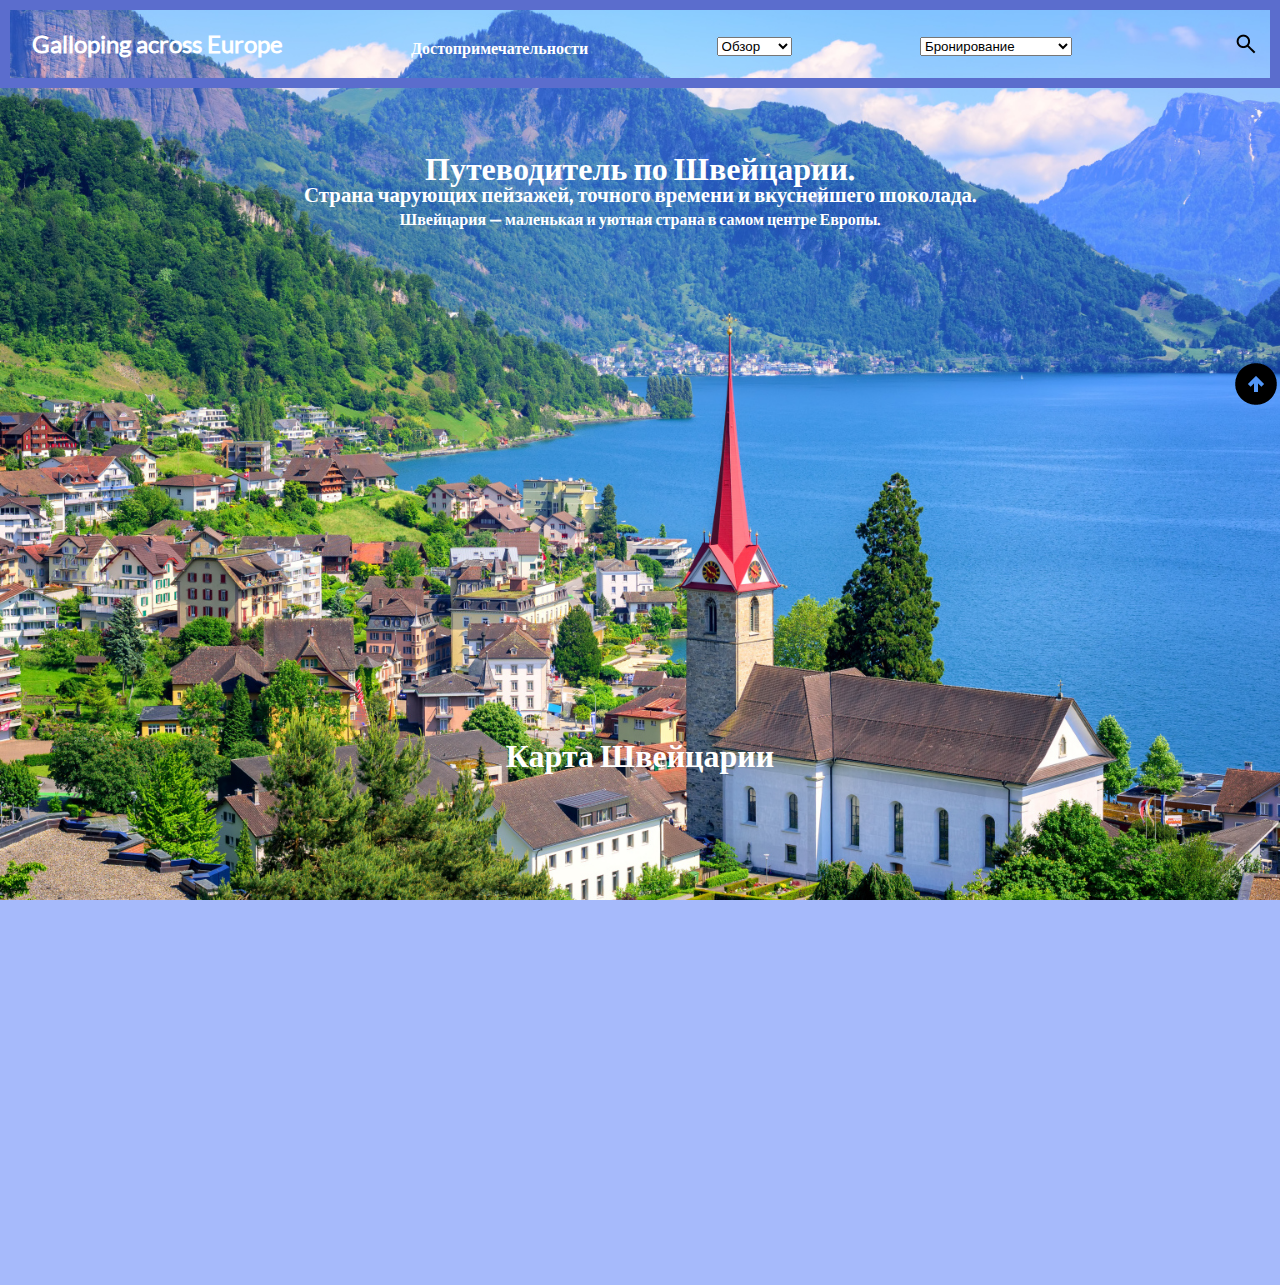
==== index.html @ faf363d3 "lesson06" ====
<!DOCTYPE html>
<html lang="en">

<head>
    <meta charset="UTF-8">
    <meta http-equiv="X-UA-Compatible" content="IE=edge">
    <meta name="viewport" content="width=device-width, initial-scale=1.0">
    <title>Galloping across Europe</title>
    <link rel="stylesheet" href="styles/reset.css">
    <link rel="stylesheet" href="styles/style.css">
</head>

<body>
    <div class="container">
        <div class="fixed__link">
            <a href="#top">
                <img src="./images/arrow.png" alt="anchor">
            </a>
        </div>
        <header class="header__heading">
            <h1 class="header__top">
                Galloping across Europe
            </h1>
            <p>
                <a class="header__link" href="pages/landmark.html">
                    Достопримечательности
                </a>
            </p>
            <p class="header__select">
                <select name="type" id="">
                    <option value="all-type">
                        Обзор
                    </option>
                    <option value="cities">
                        Города
                    </option>
                    <option value="region">
                        Регионы
                    </option>
                </select>
            </p>
            <p class="header__select">
                <select name="type" id="">
                    <option value="all-type">
                        Бронирование
                    </option>
                    <option value="hotels">
                        Отели
                    </option>
                    <option value="car_rental">
                        Прокат автомобилей
                    </option>
                    <option value="flights">
                        Полеты
                    </option>
                </select>
            </p>
            <!-- <p class="menu__link"><a class="menu__item" href="#">Бронирование</a>
            <ul class="submenu">
                <li class="submenu__item"><a href="" class="submenu__link">sub1</a></li>
                <li class="submenu__item"><a href="" class="submenu__link">sub2</a></li>
                <li class="submenu__item"><a href="" class="submenu__link">sub3</a></li>
            </ul>
            </p> -->
            <a class="button" href="#">
                <span>
                    <input class="button__prepend" type="image" src="./images/search.jpg" alt="search">
                </span>
            </a>
        </header>
        <main class="main">
            <section class="section">
                <h2>
                    Путеводитель по Швейцарии.
                </h2>
                <h3>
                    Страна чарующих пейзажей, точного времени и вкуснейшего шоколада.
                </h3>
                <h4>
                    Швейцария — маленькая и уютная страна в самом центре Европы.
                </h4>
            </section>
        </main>
        <footer class="footer">
            <h2 class="footer__head">
                Карта Швейцарии
            </h2>
            <iframe class="footer__map"
                src="https://www.google.com/maps/embed?pb=!1m18!1m12!1m3!1d1398134.5474670362!2d7.103037897328578!3d46.80959393620904!2m3!1f0!2f0!3f0!3m2!1i1024!2i768!4f13.1!3m3!1m2!1s0x478c64ef6f596d61%3A0x5c56b5110fcb7b15!2z0KjQstC10LnRhtCw0YDQuNGP!5e0!3m2!1sru!2sit!4v1668614863647!5m2!1sru!2sit"
                width="600" height="450" style="border:0;" allowfullscreen="" loading="lazy"
                referrerpolicy="no-referrer-when-downgrade">
            </iframe>
        </footer>
    </div>
</body>

</html>
---- styles/style.css ----
@font-face {
    font-family: "Lato-Regular";
    src: url(/fonts/Lato-Regular.ttf);
}

.container /* 10 */{
    font-family: "Lato-Regular";
    display: flex;
    flex-direction: column;
    background-color: rgb(166, 186, 251);
    background-image: url(../images/country.jpg);
    width: 100%;
    background-repeat: no-repeat;
    background-position: center center;
    background-attachment: fixed;
    background-size: cover;
}

.fixed__link /* 10 */ {
    display: block;
    position: fixed;
    top: 40%;
    right: 0;
}

.header__heading /* 10 */ {
    display: flex;
    color: #ffffff;
    padding-bottom: 1.24%;
    border: solid #5B6DCD 10px;
    align-items: flex-end;
    padding: 1.7%;
    justify-content: space-between;
}

.header__top /* 10 */ {
    display: flex;
    font-weight: bold;
    font-size: x-large;
    align-items: center;
    color: #ffffff;
}
/* .menu__link {
    display: inline-block;
    font-size: 1rem;
    outline: 2px solid black;
}

.menu__item {
    outline: 2px solid black;
}
.menu__link:hover .submenu {
    display: block;
}

.submenu {
    display: none;
    outline: 2px solid #000000;
} */

.button__prepend /* 10 */ {
    width: 50%;
    display: flex;
    align-items: flex-end;
    padding-left: 70%;
}

.header__select,
.header__link /* 10 */ {
    display: flex;
    font-weight: bold;
    
}


.header__link /* 10 */ {
    display: flex;
    text-decoration: none;
    color: #ffffff;
    align-items: flex-start;
}

.section,
.footer__head /* 10 */ {
    display: flex;
    text-align: center;
    flex-direction: column;
    color: #ffffff;
    padding-top: 5%;
}

h2 /* 1 */ {
    font-size: 200%;
    font-weight: bold;
    padding-bottom: 0,5%;
}

h3 /* 1 */ {
    font-size: 130%;
    font-weight: bold;
}

h4 /* 1 */ {
    font-size: 100%;
    font-weight: bold;
    padding-top: 0.5%;
}

/* Footer */

.footer__head /* 10 */ {
    display: flex;
    padding-top: 40%;
}

.footer__text /* 10 */ {
        display: flex;
        flex-direction: column;
        border-top: 2px solid #cacaca;
        color: #cacaca;
        align-items: center;
}

.footer__map /* 10 */ {
    display: flex;
    flex-direction: column;
    padding-top: 5%;
    width: 100%;
}
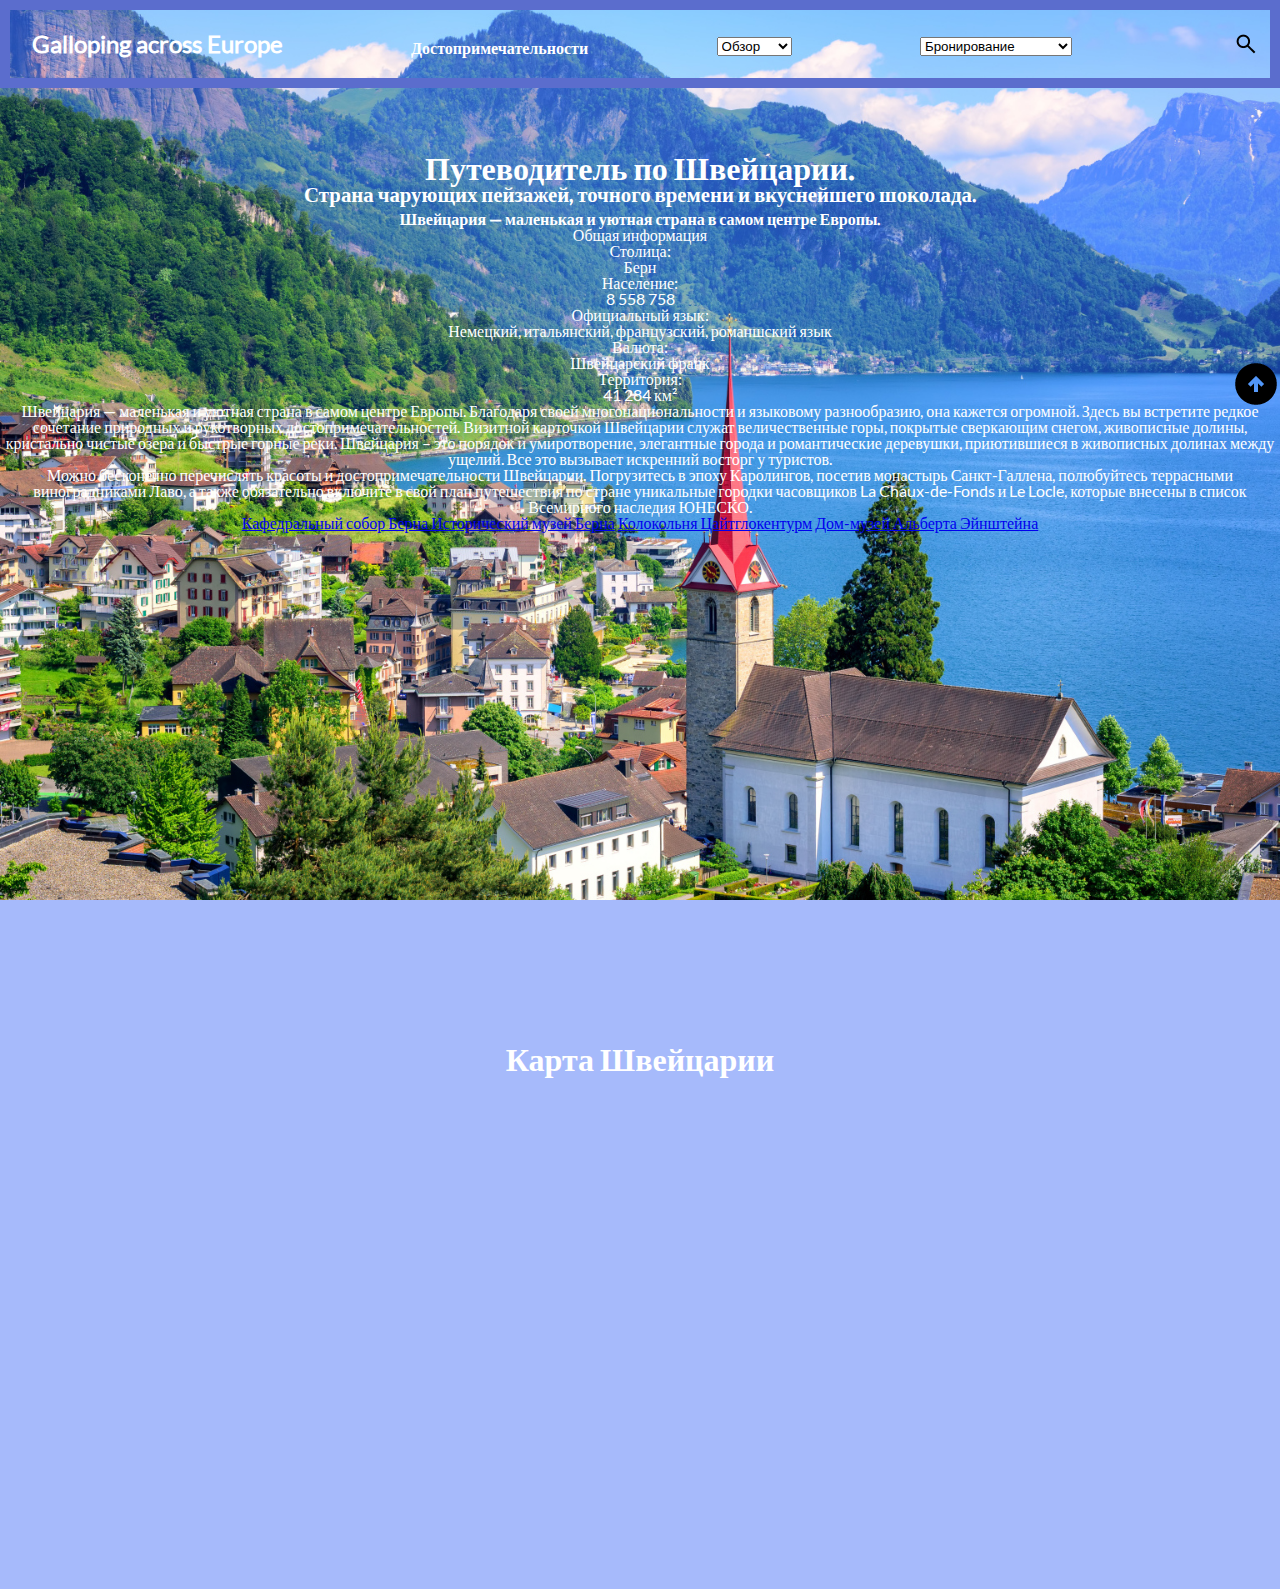
==== commit edf7661c: "add new file" ====
--- a/index.html
+++ b/index.html
@@ -55,13 +55,6 @@
                     </option>
                 </select>
             </p>
-            <!-- <p class="menu__link"><a class="menu__item" href="#">Бронирование</a>
-            <ul class="submenu">
-                <li class="submenu__item"><a href="" class="submenu__link">sub1</a></li>
-                <li class="submenu__item"><a href="" class="submenu__link">sub2</a></li>
-                <li class="submenu__item"><a href="" class="submenu__link">sub3</a></li>
-            </ul>
-            </p> -->
             <a class="button" href="#">
                 <span>
                     <input class="button__prepend" type="image" src="./images/search.jpg" alt="search">
@@ -79,6 +72,56 @@
                 <h4>
                     Швейцария — маленькая и уютная страна в самом центре Европы.
                 </h4>
+                <h5>
+                    Общая информация
+                </h5>
+                <span>
+                    <ul>
+                        <li>Столица:</li>
+                        <li>Берн</li>
+                    </ul>
+                    <ul>
+                        <li>Население:</li>
+                        <li>8 558 758</li>
+                    </ul>
+                    <ul>
+                        <li>Официальный язык:</li>
+                        <li>Немецкий, итальянский, французский, романшский язык</li>
+                    </ul>
+                    <ul>
+                        <li>Валюта:</li>
+                        <li>Швейцарский франк</li>
+                    </ul>
+                    <ul>
+                        <li>Территория:</li>
+                        <li>41 284 км²</li>
+                    </ul>
+                </span>
+                <p>
+                    Швейцария — маленькая и уютная страна в самом центре Европы. Благодаря своей многонациональности и
+                    языковому разнообразию, она кажется огромной. Здесь вы встретите редкое сочетание природных и
+                    рукотворных достопримечательностей. Визитной карточкой Швейцарии служат величественные горы,
+                    покрытые
+                    сверкающим снегом, живописные долины, кристально чистые озера и быстрые горные реки. Швейцария – это
+                    порядок и умиротворение, элегантные города и романтические деревушки, приютившиеся в живописных
+                    долинах
+                    между ущелий. Все это вызывает искренний восторг у туристов.</p>
+                <p>
+                    Можно бесконечно перечислять красоты и достопримечательности Швейцарии. Погрузитесь в эпоху
+                    Каролингов, посетив монастырь Санкт-Галлена, полюбуйтесь террасными виноградниками Лаво, а также
+                    обязательно включите в свой план путешествия по стране уникальные городки часовщиков La
+                    Chaux-de-Fonds и Le Locle, которые внесены в список Всемирного наследия ЮНЕСКО.</p>
+                <p class="section__link">
+                    <a href="https://planetofhotels.com/guide/ru/shveycariya/bern/kafedralnyy-sobor-berna">
+                        Кафедральный собор Берна
+                    </a>
+                    <a href="https://planetofhotels.com/guide/ru/shveycariya/bern/istoricheskiy-muzey-berna">
+                        Исторический музей Берна</a>
+                    <a href="https://planetofhotels.com/guide/ru/shveycariya/bern/kolokolnya-caytglokenturm">
+                        Колокольня Цайтглокентурм</a>
+                    <a href="https://planetofhotels.com/guide/ru/shveycariya/bern/dom-muzey-alberta-eynshteyna">
+                        Дом-музей Альберта Эйнштейна</a>
+                </p>
             </section>
         </main>
         <footer class="footer">
--- a/styles/style.css
+++ b/styles/style.css
@@ -9,6 +9,18 @@
     flex-direction: column;
     background-color: rgb(166, 186, 251);
     background-image: url(../images/country.jpg);
+    width: 100%;
+    background-repeat: no-repeat;
+    background-position: center center;
+    background-attachment: fixed;
+    background-size: cover;
+}
+
+.wrapper {
+    background-image: url(../images/backimage.jpg);
+    display: flex;
+    flex-direction: column;
+    background-color: #888888;
     width: 100%;
     background-repeat: no-repeat;
     background-position: center center;
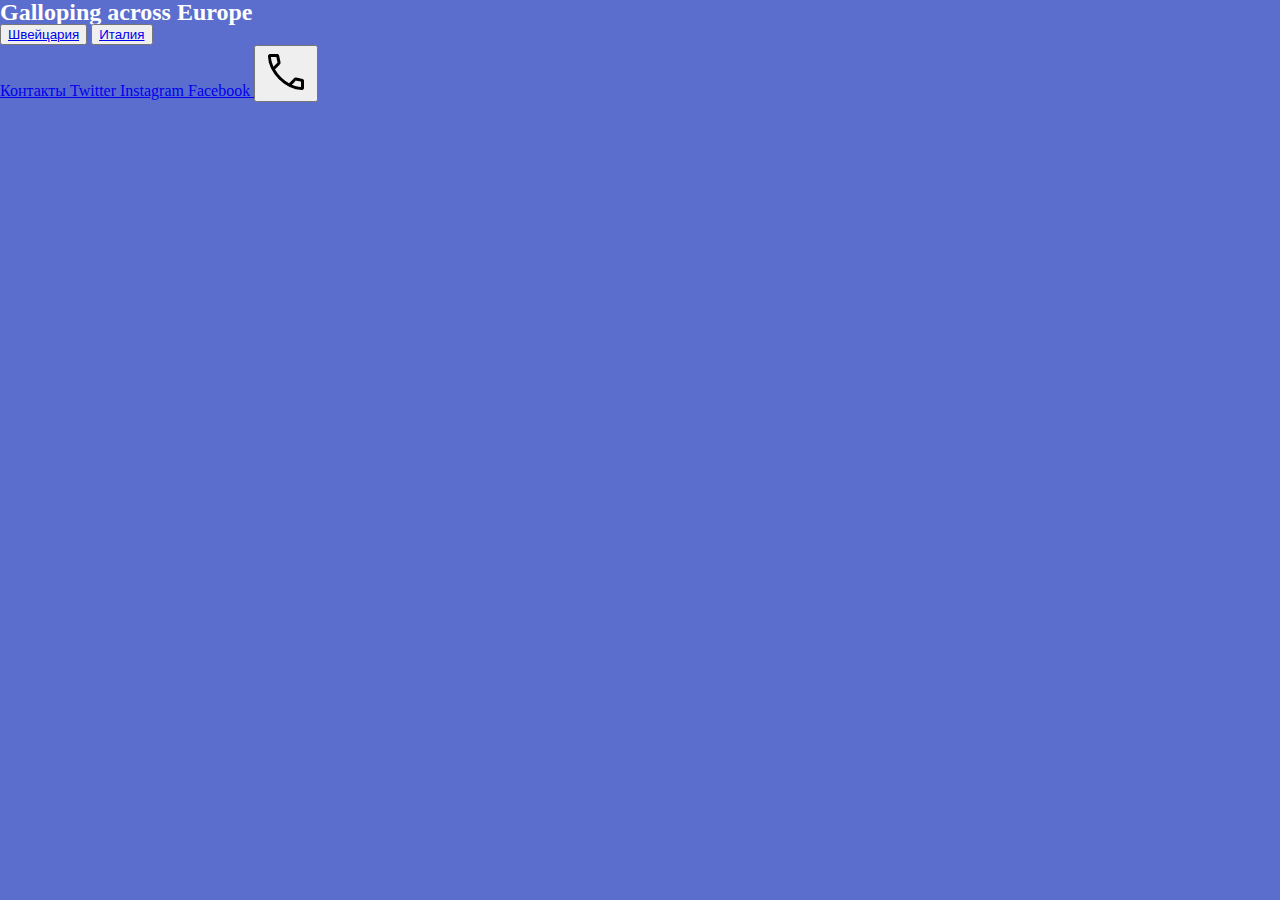
==== commit c27f7ee3: "new changes" ====
--- a/index.html
+++ b/index.html
@@ -10,130 +10,38 @@
     <link rel="stylesheet" href="styles/style.css">
 </head>
 
-<body>
-    <div class="container">
-        <div class="fixed__link">
-            <a href="#top">
-                <img src="./images/arrow.png" alt="anchor">
+<body id="container">
+    <div>
+        <h1 class="header__top">
+            Galloping across Europe
+        </h1>
+        <div>
+            <button>
+                <a href="pages/switzerland.html">Швейцария</a>
+            </button>
+            <button>
+                <a href="pages/italy.html">Италия</a>
+            </button>
+        </div>
+        <span class="footer__contact">
+            <a href="#">
+                Контакты
             </a>
-        </div>
-        <header class="header__heading">
-            <h1 class="header__top">
-                Galloping across Europe
-            </h1>
-            <p>
-                <a class="header__link" href="pages/landmark.html">
-                    Достопримечательности
-                </a>
-            </p>
-            <p class="header__select">
-                <select name="type" id="">
-                    <option value="all-type">
-                        Обзор
-                    </option>
-                    <option value="cities">
-                        Города
-                    </option>
-                    <option value="region">
-                        Регионы
-                    </option>
-                </select>
-            </p>
-            <p class="header__select">
-                <select name="type" id="">
-                    <option value="all-type">
-                        Бронирование
-                    </option>
-                    <option value="hotels">
-                        Отели
-                    </option>
-                    <option value="car_rental">
-                        Прокат автомобилей
-                    </option>
-                    <option value="flights">
-                        Полеты
-                    </option>
-                </select>
-            </p>
-            <a class="button" href="#">
-                <span>
-                    <input class="button__prepend" type="image" src="./images/search.jpg" alt="search">
-                </span>
+            <a href="#">
+                Twitter
             </a>
-        </header>
-        <main class="main">
-            <section class="section">
-                <h2>
-                    Путеводитель по Швейцарии.
-                </h2>
-                <h3>
-                    Страна чарующих пейзажей, точного времени и вкуснейшего шоколада.
-                </h3>
-                <h4>
-                    Швейцария — маленькая и уютная страна в самом центре Европы.
-                </h4>
-                <h5>
-                    Общая информация
-                </h5>
-                <span>
-                    <ul>
-                        <li>Столица:</li>
-                        <li>Берн</li>
-                    </ul>
-                    <ul>
-                        <li>Население:</li>
-                        <li>8 558 758</li>
-                    </ul>
-                    <ul>
-                        <li>Официальный язык:</li>
-                        <li>Немецкий, итальянский, французский, романшский язык</li>
-                    </ul>
-                    <ul>
-                        <li>Валюта:</li>
-                        <li>Швейцарский франк</li>
-                    </ul>
-                    <ul>
-                        <li>Территория:</li>
-                        <li>41 284 км²</li>
-                    </ul>
-                </span>
-                <p>
-                    Швейцария — маленькая и уютная страна в самом центре Европы. Благодаря своей многонациональности и
-                    языковому разнообразию, она кажется огромной. Здесь вы встретите редкое сочетание природных и
-                    рукотворных достопримечательностей. Визитной карточкой Швейцарии служат величественные горы,
-                    покрытые
-                    сверкающим снегом, живописные долины, кристально чистые озера и быстрые горные реки. Швейцария – это
-                    порядок и умиротворение, элегантные города и романтические деревушки, приютившиеся в живописных
-                    долинах
-                    между ущелий. Все это вызывает искренний восторг у туристов.</p>
-                <p>
-                    Можно бесконечно перечислять красоты и достопримечательности Швейцарии. Погрузитесь в эпоху
-                    Каролингов, посетив монастырь Санкт-Галлена, полюбуйтесь террасными виноградниками Лаво, а также
-                    обязательно включите в свой план путешествия по стране уникальные городки часовщиков La
-                    Chaux-de-Fonds и Le Locle, которые внесены в список Всемирного наследия ЮНЕСКО.</p>
-                <p class="section__link">
-                    <a href="https://planetofhotels.com/guide/ru/shveycariya/bern/kafedralnyy-sobor-berna">
-                        Кафедральный собор Берна
-                    </a>
-                    <a href="https://planetofhotels.com/guide/ru/shveycariya/bern/istoricheskiy-muzey-berna">
-                        Исторический музей Берна</a>
-                    <a href="https://planetofhotels.com/guide/ru/shveycariya/bern/kolokolnya-caytglokenturm">
-                        Колокольня Цайтглокентурм</a>
-                    <a href="https://planetofhotels.com/guide/ru/shveycariya/bern/dom-muzey-alberta-eynshteyna">
-                        Дом-музей Альберта Эйнштейна</a>
-                </p>
-            </section>
-        </main>
-        <footer class="footer">
-            <h2 class="footer__head">
-                Карта Швейцарии
-            </h2>
-            <iframe class="footer__map"
-                src="https://www.google.com/maps/embed?pb=!1m18!1m12!1m3!1d1398134.5474670362!2d7.103037897328578!3d46.80959393620904!2m3!1f0!2f0!3f0!3m2!1i1024!2i768!4f13.1!3m3!1m2!1s0x478c64ef6f596d61%3A0x5c56b5110fcb7b15!2z0KjQstC10LnRhtCw0YDQuNGP!5e0!3m2!1sru!2sit!4v1668614863647!5m2!1sru!2sit"
-                width="600" height="450" style="border:0;" allowfullscreen="" loading="lazy"
-                referrerpolicy="no-referrer-when-downgrade">
-            </iframe>
-        </footer>
+            <a href="#">
+                Instagram
+            </a>
+            <a href="#">
+                Facebook
+            </a>
+        </span>
+        <button>
+            <a href="+380934557464">
+                <img src="../images/call.png" alt="phone">
+            </a>
+        </button>
     </div>
 </body>
 
--- a/styles/style.css
+++ b/styles/style.css
@@ -28,6 +28,11 @@
     background-size: cover;
 }
 
+#container {
+    background-color: #5B6DCD;
+    width: 100%;
+}
+
 .fixed__link /* 10 */ {
     display: block;
     position: fixed;
@@ -52,23 +57,6 @@
     align-items: center;
     color: #ffffff;
 }
-/* .menu__link {
-    display: inline-block;
-    font-size: 1rem;
-    outline: 2px solid black;
-}
-
-.menu__item {
-    outline: 2px solid black;
-}
-.menu__link:hover .submenu {
-    display: block;
-}
-
-.submenu {
-    display: none;
-    outline: 2px solid #000000;
-} */
 
 .button__prepend /* 10 */ {
     width: 50%;
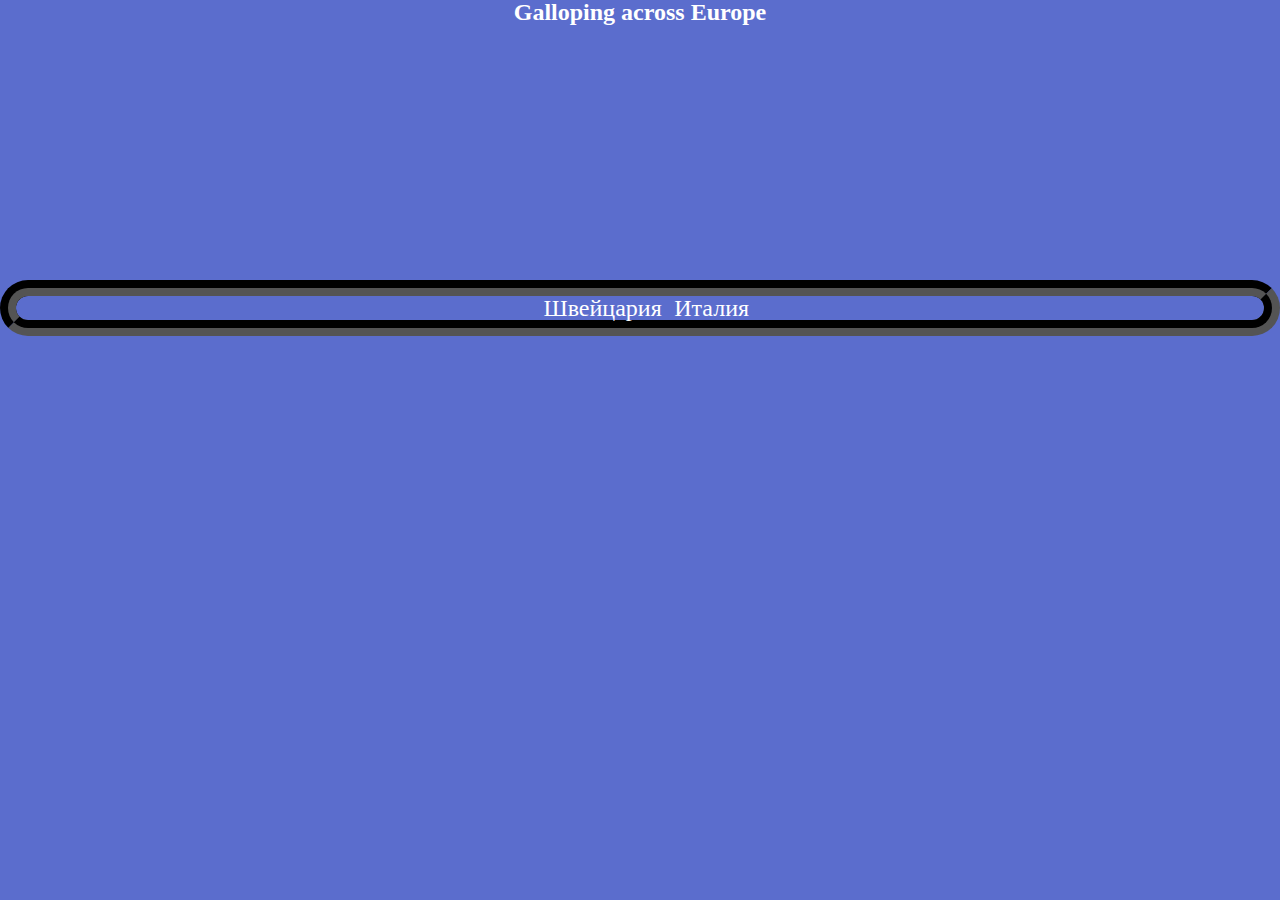
==== commit 9b96b495: "add new change files" ====
--- a/index.html
+++ b/index.html
@@ -15,33 +15,15 @@
         <h1 class="header__top">
             Galloping across Europe
         </h1>
-        <div>
-            <button>
-                <a href="pages/switzerland.html">Швейцария</a>
-            </button>
-            <button>
-                <a href="pages/italy.html">Италия</a>
-            </button>
+        <div class="link">
+            <a class="container__link" href="pages/switzerland.html">
+                Швейцария
+            </a>
+
+            <a class="container__link" href="pages/italy.html">
+                Италия
+            </a>
         </div>
-        <span class="footer__contact">
-            <a href="#">
-                Контакты
-            </a>
-            <a href="#">
-                Twitter
-            </a>
-            <a href="#">
-                Instagram
-            </a>
-            <a href="#">
-                Facebook
-            </a>
-        </span>
-        <button>
-            <a href="+380934557464">
-                <img src="../images/call.png" alt="phone">
-            </a>
-        </button>
     </div>
 </body>
 
--- a/styles/style.css
+++ b/styles/style.css
@@ -4,20 +4,15 @@
 }
 
 .container /* 10 */{
-    font-family: "Lato-Regular";
-    display: flex;
-    flex-direction: column;
-    background-color: rgb(166, 186, 251);
     background-image: url(../images/country.jpg);
-    width: 100%;
-    background-repeat: no-repeat;
-    background-position: center center;
-    background-attachment: fixed;
-    background-size: cover;
 }
 
-.wrapper {
+.wrapper /* 10 */{
     background-image: url(../images/backimage.jpg);
+}
+
+.container,
+.wrapper /* 10 */{
     display: flex;
     flex-direction: column;
     background-color: #888888;
@@ -28,16 +23,17 @@
     background-size: cover;
 }
 
-#container {
+#container /* 100 */{
     background-color: #5B6DCD;
-    width: 100%;
 }
 
-.fixed__link /* 10 */ {
-    display: block;
-    position: fixed;
-    top: 40%;
-    right: 0;
+.link /* 10 */ {
+    display: flex;
+    justify-content: center;
+    margin-top: 20%;
+    border: groove 1em rgb(0, 0, 0);
+    border-radius: 2em;
+
 }
 
 .header__heading /* 10 */ {
@@ -45,39 +41,43 @@
     color: #ffffff;
     padding-bottom: 1.24%;
     border: solid #5B6DCD 10px;
-    align-items: flex-end;
     padding: 1.7%;
-    justify-content: space-between;
 }
 
-.header__top /* 10 */ {
+.header__top /* 10 */{
+    font-size: x-large;
+}
+
+.header__top,
+.header__link,
+.section__link /* 10 */ {
     display: flex;
     font-weight: bold;
-    font-size: x-large;
-    align-items: center;
     color: #ffffff;
+    text-decoration: none;
+    justify-content: center;
 }
 
-.button__prepend /* 10 */ {
-    width: 50%;
-    display: flex;
-    align-items: flex-end;
-    padding-left: 70%;
+.header__link /* 10 */{
+    padding-left: 500%;
 }
 
-.header__select,
-.header__link /* 10 */ {
-    display: flex;
-    font-weight: bold;
-    
+.section__link /* 10 */{
+    padding-top: 3%;
+    text-decoration: none;
 }
 
+.section__link:hover,
+.container__link:hover /* 20 */{
+    color: palegreen;
+}
 
-.header__link /* 10 */ {
+.container__link /* 10 */{
     display: flex;
     text-decoration: none;
     color: #ffffff;
-    align-items: flex-start;
+    margin-left: 1%;
+    font-size: x-large;
 }
 
 .section,
@@ -89,36 +89,36 @@
     padding-top: 5%;
 }
 
+h2,
+h3,
+h4 /* 1 */ {
+    font-weight: bold; 
+}
+
 h2 /* 1 */ {
     font-size: 200%;
-    font-weight: bold;
     padding-bottom: 0,5%;
 }
 
 h3 /* 1 */ {
     font-size: 130%;
-    font-weight: bold;
 }
 
 h4 /* 1 */ {
     font-size: 100%;
-    font-weight: bold;
     padding-top: 0.5%;
 }
 
-/* Footer */
+.text /* 10 */{
+    border: solid 2px;
+    border-radius: 0;
+    background-color: #083248;
+    margin-top: 2%;
+}
 
 .footer__head /* 10 */ {
     display: flex;
     padding-top: 40%;
-}
-
-.footer__text /* 10 */ {
-        display: flex;
-        flex-direction: column;
-        border-top: 2px solid #cacaca;
-        color: #cacaca;
-        align-items: center;
 }
 
 .footer__map /* 10 */ {
